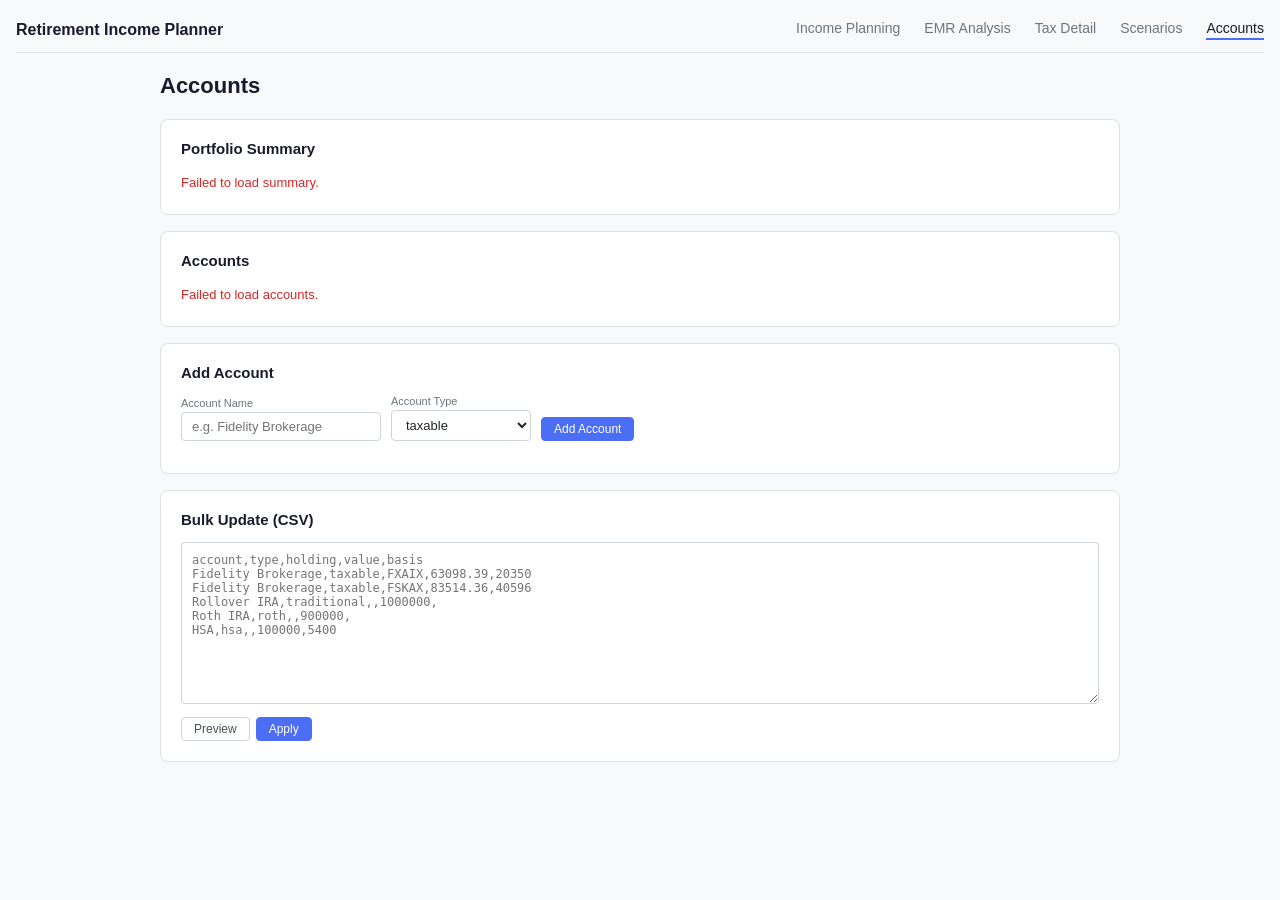
==== api/static/accounts.html @ 7f3c26f6 "v0.3.5: Accounts management page Add accounts.html with portfolio summary, accounts list (taxable ex" ====
<!DOCTYPE html>
<html lang="en">
<head>
  <meta charset="UTF-8" />
  <link rel="icon" href="data:image/svg+xml,<svg xmlns='http://www.w3.org/2000/svg' viewBox='0 0 100 100'><text y='.9em' font-size='90'>📊</text></svg>">
  <meta name="viewport" content="width=device-width, initial-scale=1.0" />
  <title>Accounts — Retirement Income Planner</title>
  <style>
    *, *::before, *::after { box-sizing: border-box; margin: 0; padding: 0; }

    body {
      font-family: -apple-system, BlinkMacSystemFont, 'Segoe UI', sans-serif;
      font-size: 14px;
      background: #f8f9fa;
      color: #212529;
      padding: 12px 16px;
    }

    /* ── Nav bar ── */
    .navbar {
      display: flex;
      align-items: center;
      justify-content: space-between;
      padding: 8px 0 12px;
      margin-bottom: 0;
      border-bottom: 1px solid #dee2e6;
    }
    .nav-brand { font-weight: 700; font-size: 16px; color: #1a1a2e; }
    .nav-links { display: flex; gap: 24px; }
    .nav-link {
      text-decoration: none;
      font-size: 14px;
      font-weight: 500;
      color: #6c757d;
      padding-bottom: 2px;
    }
    .nav-link:hover { color: #1a1a2e; }
    .nav-link.active { color: #1a1a2e; border-bottom: 2px solid #4c6ef5; }

    /* ── Page ── */
    .page { max-width: 960px; margin: 20px auto 0; }
    h1 { font-size: 22px; font-weight: 600; margin-bottom: 20px; color: #1a1a2e; }

    /* ── Section cards ── */
    .section-card {
      background: #fff;
      border: 1px solid #dee2e6;
      border-radius: 8px;
      padding: 20px;
      margin-bottom: 16px;
    }
    .section-card h2 {
      font-size: 15px;
      font-weight: 600;
      margin-bottom: 14px;
      color: #1a1a2e;
    }

    /* ── Action buttons ── */
    .action-row { display: flex; gap: 6px; align-items: center; }
    .btn {
      padding: 4px 12px;
      font-size: 12px;
      border: 1px solid #ced4da;
      border-radius: 4px;
      background: #fff;
      cursor: pointer;
      color: #495057;
      white-space: nowrap;
    }
    .btn:hover { background: #f0f2f5; }
    .btn-primary { background: #4c6ef5; color: #fff; border-color: #4c6ef5; }
    .btn-primary:hover { background: #3b5bdb; }
    .btn-danger { border-color: #dc3545; color: #dc3545; }
    .btn-danger:hover { background: #fff0f0; }

    /* ── Messages ── */
    .message { font-size: 13px; padding: 6px 0; }
    .message.success { color: #16a34a; }
    .message.error   { color: #dc2626; }
    .empty-state { color: #6c757d; font-size: 13px; padding: 4px 0; }

    /* ── Type badges ── */
    .type-badge {
      display: inline-block;
      padding: 2px 8px;
      border-radius: 10px;
      font-size: 11px;
      font-weight: 600;
      white-space: nowrap;
    }

    /* ── Portfolio summary table ── */
    .summary-table { border-collapse: collapse; font-size: 13px; }
    .summary-table td { padding: 4px 12px 4px 0; color: #495057; }
    .summary-table td.num { text-align: right; font-variant-numeric: tabular-nums; color: #212529; padding-right: 0; }
    .summary-table tr.summary-total td {
      font-weight: 700;
      color: #1a1a2e;
      border-top: 1px solid #dee2e6;
      padding-top: 8px;
    }

    /* ── Non-taxable account rows ── */
    .account-row {
      display: flex;
      align-items: center;
      padding: 10px 12px;
      border: 1px solid #e9ecef;
      border-radius: 6px;
      margin-bottom: 6px;
      background: #fff;
    }
    .account-row.editing { background: #f8f9fa; border-color: #4c6ef5; }
    .account-row-main {
      display: flex;
      align-items: center;
      gap: 10px;
      flex: 1;
      flex-wrap: wrap;
    }
    .account-name { font-weight: 600; color: #1a1a2e; }
    .account-info { color: #6c757d; font-size: 13px; flex: 1; }

    /* ── Inline edit forms (non-taxable) ── */
    .edit-form { width: 100%; }
    .edit-fields { display: flex; gap: 12px; flex-wrap: wrap; align-items: flex-end; }
    .edit-field { display: flex; flex-direction: column; gap: 3px; }
    .edit-field label { font-size: 11px; color: #6c757d; font-weight: 500; }
    .edit-field input {
      padding: 5px 8px;
      font-size: 13px;
      border: 1px solid #ced4da;
      border-radius: 4px;
      color: #212529;
      width: 160px;
    }
    .edit-field input:focus { outline: none; border-color: #4c6ef5; }

    /* ── Taxable account cards ── */
    .taxable-card {
      border: 1px solid #e9ecef;
      border-radius: 6px;
      margin-bottom: 10px;
      overflow: hidden;
      background: #fff;
    }
    .taxable-header {
      display: flex;
      align-items: flex-start;
      gap: 8px;
      padding: 10px 12px;
      cursor: pointer;
      user-select: none;
      background: #fff;
    }
    .taxable-header:hover { background: #f8f9fa; }
    .expand-icon { color: #6c757d; font-size: 12px; margin-top: 3px; flex-shrink: 0; }
    .taxable-header-main {
      display: flex;
      align-items: center;
      gap: 10px;
      flex: 1;
      flex-wrap: wrap;
    }
    .account-totals { color: #6c757d; font-size: 12px; flex: 1; }

    /* ── Holdings table ── */
    .holdings-section { padding: 0 12px 12px; }
    .holdings-table {
      width: 100%;
      border-collapse: collapse;
      font-size: 13px;
    }
    .holdings-table th {
      text-align: left;
      padding: 6px 8px;
      border-bottom: 2px solid #dee2e6;
      font-weight: 600;
      font-size: 12px;
      color: #495057;
    }
    .holdings-table td {
      padding: 6px 8px;
      border-bottom: 1px solid #f0f0f0;
      color: #212529;
      font-variant-numeric: tabular-nums;
    }
    .holdings-table tr:last-child td { border-bottom: none; }
    .holdings-table tr:hover td { background: #f8f9fa; }
    .holdings-table tr.editing td { background: #f0f4ff; }
    .holdings-table input[type="text"],
    .holdings-table input[type="number"] {
      padding: 3px 6px;
      font-size: 12px;
      border: 1px solid #ced4da;
      border-radius: 3px;
      color: #212529;
    }
    .holdings-table input[type="text"] { width: 80px; }
    .holdings-table input[type="number"] { width: 100px; }
    .holdings-table input:focus { outline: none; border-color: #4c6ef5; }

    /* ── Add Account form ── */
    .add-account-form { display: flex; gap: 10px; flex-wrap: wrap; align-items: flex-end; }
    .form-field { display: flex; flex-direction: column; gap: 3px; }
    .form-field label { font-size: 11px; color: #6c757d; font-weight: 500; }
    .form-field input, .form-field select {
      padding: 6px 10px;
      font-size: 13px;
      border: 1px solid #ced4da;
      border-radius: 4px;
      color: #212529;
      background: #fff;
    }
    .form-field input:focus, .form-field select:focus { outline: none; border-color: #4c6ef5; }
    .form-field input[type="text"] { width: 200px; }
    .form-field input[type="number"] { width: 140px; }
    .form-field select { width: 140px; }

    /* ── Bulk CSV ── */
    .csv-textarea {
      width: 100%;
      font-family: 'SF Mono', 'Consolas', 'Monaco', monospace;
      font-size: 12px;
      padding: 10px;
      border: 1px solid #ced4da;
      border-radius: 4px;
      color: #212529;
      resize: vertical;
      margin-bottom: 10px;
    }
    .csv-textarea:focus { outline: none; border-color: #4c6ef5; }
    .csv-preview-table {
      width: 100%;
      border-collapse: collapse;
      font-size: 13px;
      margin-top: 10px;
    }
    .csv-preview-table td {
      padding: 6px 8px;
      border-bottom: 1px solid #f0f0f0;
    }
    .csv-preview-table tr:last-child td { border-bottom: none; }
  </style>
</head>
<body>

<nav class="navbar">
  <span class="nav-brand">Retirement Income Planner</span>
  <div class="nav-links">
    <a href="/static/income.html" class="nav-link">Income Planning</a>
    <a href="/static/index.html" class="nav-link">EMR Analysis</a>
    <a href="/static/tax.html" class="nav-link">Tax Detail</a>
    <a href="/static/scenarios.html" class="nav-link">Scenarios</a>
    <a href="/static/accounts.html" class="nav-link active">Accounts</a>
  </div>
</nav>

<div class="page">
  <h1>Accounts</h1>

  <!-- Portfolio Summary -->
  <div class="section-card">
    <h2>Portfolio Summary</h2>
    <div id="summary-container"><p class="empty-state">Loading…</p></div>
  </div>

  <!-- Accounts List -->
  <div class="section-card">
    <h2>Accounts</h2>
    <div id="accounts-container"><p class="empty-state">Loading…</p></div>
  </div>

  <!-- Add Account -->
  <div class="section-card">
    <h2>Add Account</h2>
    <div class="add-account-form">
      <div class="form-field">
        <label for="new-name">Account Name</label>
        <input type="text" id="new-name" placeholder="e.g. Fidelity Brokerage">
      </div>
      <div class="form-field">
        <label for="new-type">Account Type</label>
        <select id="new-type" onchange="onTypeChange()">
          <option value="taxable">taxable</option>
          <option value="traditional">traditional</option>
          <option value="roth">roth</option>
          <option value="hsa">hsa</option>
        </select>
      </div>
      <div class="form-field" id="new-balance-row" style="display:none;">
        <label for="new-balance">Balance</label>
        <input type="number" id="new-balance" min="0" step="any" placeholder="0">
      </div>
      <div class="form-field" id="new-contrib-row" style="display:none;">
        <label for="new-contrib">Annual Contribution</label>
        <input type="number" id="new-contrib" min="0" step="any" placeholder="0">
      </div>
      <div class="form-field" style="justify-content:flex-end;">
        <button class="btn btn-primary" onclick="submitAddAccount()">Add Account</button>
      </div>
    </div>
    <div id="add-account-message" class="message"></div>
  </div>

  <!-- Bulk Update (CSV) -->
  <div class="section-card">
    <h2>Bulk Update (CSV)</h2>
    <textarea id="csv-textarea" class="csv-textarea" rows="10"
      placeholder="account,type,holding,value,basis
Fidelity Brokerage,taxable,FXAIX,63098.39,20350
Fidelity Brokerage,taxable,FSKAX,83514.36,40596
Rollover IRA,traditional,,1000000,
Roth IRA,roth,,900000,
HSA,hsa,,100000,5400"></textarea>
    <div class="action-row">
      <button class="btn" onclick="previewCSV()">Preview</button>
      <button class="btn btn-primary" onclick="applyCSV()">Apply</button>
    </div>
    <div id="csv-preview"></div>
    <div id="csv-result"></div>
  </div>
</div>

<script>
  // ── Global state ─────────────────────────────────────────────────────────────
  let accounts = [];
  let expandedAccounts = new Set();
  let editingAccount = null;   // account id being edited
  let editingHolding = null;   // { accountId, holdingId }
  let addingHoldingTo = null;  // account id with open "add holding" form

  // ── Utilities ─────────────────────────────────────────────────────────────────
  function fmt(n) {
    return '$' + Number(n).toLocaleString('en-US', { minimumFractionDigits: 0, maximumFractionDigits: 0 });
  }

  function escHtml(str) {
    return String(str)
      .replace(/&/g, '&amp;')
      .replace(/</g, '&lt;')
      .replace(/>/g, '&gt;')
      .replace(/"/g, '&quot;');
  }

  function badge(type) {
    const styles = {
      taxable:     'background:#0d6efd;color:#fff',
      traditional: 'background:#fd7e14;color:#fff',
      roth:        'background:#198754;color:#fff',
      hsa:         'background:#0dcaf0;color:#212529',
    };
    return `<span class="type-badge" style="${styles[type] || ''}">${escHtml(type)}</span>`;
  }

  // ── Data loading ──────────────────────────────────────────────────────────────
  async function loadSummary() {
    const container = document.getElementById('summary-container');
    try {
      const resp = await fetch('/api/accounts/summary');
      if (!resp.ok) {
        container.innerHTML = '<p class="empty-state" style="color:#dc2626;">Failed to load summary.</p>';
        return;
      }
      const s = await resp.json();
      container.innerHTML = `
        <table class="summary-table">
          <tr><td>Taxable Value</td><td class="num">${fmt(s.taxable_value)}</td></tr>
          <tr><td>Taxable Basis</td><td class="num">${fmt(s.taxable_basis)}</td></tr>
          <tr><td>Taxable Unrealized Gain</td><td class="num">${fmt(s.taxable_unrealized_gain)}</td></tr>
          <tr><td>Tax-Deferred Balance</td><td class="num">${fmt(s.traditional_balance)}</td></tr>
          <tr><td>Roth Balance</td><td class="num">${fmt(s.roth_balance)}</td></tr>
          <tr><td>HSA Balance</td><td class="num">${fmt(s.hsa_balance)}</td></tr>
          <tr><td>HSA Annual Contribution</td><td class="num">${fmt(s.hsa_annual_contribution)}</td></tr>
          <tr class="summary-total"><td>Total Portfolio</td><td class="num">${fmt(s.total_portfolio_value)}</td></tr>
        </table>`;
    } catch (e) {
      container.innerHTML = '<p class="empty-state" style="color:#dc2626;">Failed to load summary.</p>';
    }
  }

  async function loadAccounts() {
    const container = document.getElementById('accounts-container');
    try {
      const resp = await fetch('/api/accounts');
      if (!resp.ok) {
        container.innerHTML = '<p class="empty-state" style="color:#dc2626;">Failed to load accounts.</p>';
        return;
      }
      accounts = await resp.json();
      // Expand new taxable accounts by default
      accounts.filter(a => a.account_type === 'taxable' && !expandedAccounts.has(a.id))
              .forEach(a => expandedAccounts.add(a.id));
      renderAccounts();
    } catch (e) {
      container.innerHTML = '<p class="empty-state" style="color:#dc2626;">Failed to load accounts.</p>';
    }
  }

  async function refreshAll() {
    await Promise.all([loadSummary(), loadAccounts()]);
  }

  // ── Rendering ─────────────────────────────────────────────────────────────────
  function renderAccounts() {
    const container = document.getElementById('accounts-container');
    if (!accounts.length) {
      container.innerHTML = '<p class="empty-state">No accounts yet. Add one below.</p>';
      return;
    }
    const typeOrder = ['taxable', 'traditional', 'roth', 'hsa'];
    const sorted = [...accounts].sort((a, b) => {
      const ta = typeOrder.indexOf(a.account_type);
      const tb = typeOrder.indexOf(b.account_type);
      if (ta !== tb) return ta - tb;
      return a.name.localeCompare(b.name);
    });
    container.innerHTML = sorted.map(a =>
      a.account_type === 'taxable' ? renderTaxableCard(a) : renderNonTaxableRow(a)
    ).join('');
  }

  function renderNonTaxableRow(a) {
    const id = a.id;
    if (editingAccount === id) {
      const hsaField = a.account_type === 'hsa' ? `
        <div class="edit-field">
          <label>Annual Contribution</label>
          <input type="number" id="edit-contrib-${id}" value="${a.annual_contribution ?? ''}" min="0" step="any">
        </div>` : '';
      return `
        <div class="account-row editing" id="account-row-${id}">
          <div class="edit-form">
            <div class="edit-fields">
              <div class="edit-field">
                <label>Name</label>
                <input type="text" id="edit-name-${id}" value="${escHtml(a.name)}">
              </div>
              <div class="edit-field">
                <label>Balance</label>
                <input type="number" id="edit-balance-${id}" value="${a.balance ?? ''}" min="0" step="any">
              </div>
              ${hsaField}
            </div>
            <div class="action-row" style="margin-top:8px;">
              <button class="btn btn-primary" onclick="saveAccount('${id}', '${a.account_type}')">Save</button>
              <button class="btn" onclick="cancelEditAccount()">Cancel</button>
            </div>
          </div>
        </div>`;
    }

    let info = `Balance: <strong>${fmt(a.balance ?? 0)}</strong>`;
    if (a.account_type === 'hsa' && a.annual_contribution != null) {
      info += `&nbsp;&nbsp; Annual Contribution: <strong>${fmt(a.annual_contribution)}</strong>`;
    }
    return `
      <div class="account-row" id="account-row-${id}">
        <div class="account-row-main">
          <span class="account-name">${escHtml(a.name)}</span>
          ${badge(a.account_type)}
          <span class="account-info">${info}</span>
          <div class="action-row">
            <button class="btn" onclick="editAccount('${id}')">Edit</button>
            <button class="btn btn-danger" onclick="deleteAccount('${id}')">Delete</button>
          </div>
        </div>
      </div>`;
  }

  function renderTaxableCard(a) {
    const id = a.id;
    const expanded = expandedAccounts.has(id);
    const isEditingName = editingAccount === id;

    const nameSection = isEditingName
      ? `<span style="display:inline-flex;gap:6px;align-items:center;">
           <input type="text" id="edit-name-${id}" value="${escHtml(a.name)}"
             style="padding:4px 8px;font-size:13px;border:1px solid #ced4da;border-radius:4px;width:200px;">
           <button class="btn btn-primary" onclick="saveAccountName('${id}')">Save</button>
           <button class="btn" onclick="cancelEditAccountName()">Cancel</button>
         </span>`
      : `<span class="account-name">${escHtml(a.name)}</span> ${badge(a.account_type)}`;

    const totals = `Value ${fmt(a.total_value ?? 0)} | Basis ${fmt(a.total_basis ?? 0)} | Gain ${fmt(a.total_unrealized_gain ?? 0)}`;

    const editNameBtn  = isEditingName       ? '' : `<button class="btn" onclick="editAccountName('${id}')">Edit Name</button>`;
    const addHoldingBtn = addingHoldingTo === id ? '' : `<button class="btn" onclick="showAddHolding('${id}')">Add Holding</button>`;

    let holdingsHtml = '';
    if (expanded) {
      const holdings = a.holdings || [];
      const holdingRows = holdings.map(h => renderHoldingRow(id, h)).join('');
      const addRow = addingHoldingTo === id ? `
        <tr>
          <td><input type="text" id="add-ticker-${id}" placeholder="TICKER"
            oninput="this.value=this.value.toUpperCase()" style="text-transform:uppercase;"></td>
          <td><input type="number" id="add-value-${id}" placeholder="Value" min="0" step="any"></td>
          <td><input type="number" id="add-basis-${id}" placeholder="Basis" min="0" step="any"></td>
          <td></td>
          <td>
            <div class="action-row">
              <button class="btn btn-primary" onclick="submitAddHolding('${id}')">Add</button>
              <button class="btn" onclick="cancelAddHolding()">Cancel</button>
            </div>
          </td>
        </tr>` : '';

      holdingsHtml = `
        <div class="holdings-section">
          <table class="holdings-table">
            <thead><tr>
              <th>Holding</th><th>Value</th><th>Basis</th><th>Unrealized Gain</th><th>Actions</th>
            </tr></thead>
            <tbody>${holdingRows}${addRow}</tbody>
          </table>
        </div>`;
    }

    return `
      <div class="taxable-card" id="account-row-${id}">
        <div class="taxable-header" onclick="toggleTaxable('${id}')">
          <span class="expand-icon">${expanded ? '▼' : '▶'}</span>
          <div class="taxable-header-main" onclick="event.stopPropagation()">
            ${nameSection}
            <span class="account-totals">${totals}</span>
            <div class="action-row">
              ${editNameBtn}
              <button class="btn btn-danger" onclick="deleteAccount('${id}')">Delete Account</button>
              ${addHoldingBtn}
            </div>
          </div>
        </div>
        ${holdingsHtml}
      </div>`;
  }

  function renderHoldingRow(accountId, h) {
    const hid = h.id;
    if (editingHolding && editingHolding.accountId === accountId && editingHolding.holdingId === hid) {
      return `
        <tr class="editing">
          <td><input type="text" id="edit-hticker-${hid}" value="${escHtml(h.ticker)}"
            oninput="this.value=this.value.toUpperCase()" style="text-transform:uppercase;"></td>
          <td><input type="number" id="edit-hvalue-${hid}" value="${h.value}" min="0" step="any"></td>
          <td><input type="number" id="edit-hbasis-${hid}" value="${h.basis}" min="0" step="any"></td>
          <td>${fmt(h.unrealized_gain)}</td>
          <td>
            <div class="action-row">
              <button class="btn btn-primary" onclick="saveHolding('${accountId}', '${hid}')">Save</button>
              <button class="btn" onclick="cancelEditHolding()">Cancel</button>
            </div>
          </td>
        </tr>`;
    }
    return `
      <tr>
        <td>${escHtml(h.ticker)}</td>
        <td>${fmt(h.value)}</td>
        <td>${fmt(h.basis)}</td>
        <td>${fmt(h.unrealized_gain)}</td>
        <td>
          <div class="action-row">
            <button class="btn" onclick="editHolding('${accountId}', '${hid}')">Edit</button>
            <button class="btn btn-danger" onclick="deleteHolding('${accountId}', '${hid}')">Delete</button>
          </div>
        </td>
      </tr>`;
  }

  // ── Non-taxable account actions ───────────────────────────────────────────────
  function editAccount(id) {
    editingAccount = id;
    editingHolding = null;
    addingHoldingTo = null;
    renderAccounts();
  }

  function cancelEditAccount() {
    editingAccount = null;
    renderAccounts();
  }

  async function saveAccount(id, type) {
    const name    = document.getElementById(`edit-name-${id}`).value.trim();
    const balance = parseFloat(document.getElementById(`edit-balance-${id}`).value) || 0;
    let annual_contribution = null;
    if (type === 'hsa') {
      const el = document.getElementById(`edit-contrib-${id}`);
      if (el) annual_contribution = parseFloat(el.value) || 0;
    }
    try {
      const resp = await fetch(`/api/accounts/${id}`, {
        method: 'PUT',
        headers: { 'Content-Type': 'application/json' },
        body: JSON.stringify({ name, account_type: type, balance, annual_contribution }),
      });
      if (!resp.ok) return;
      editingAccount = null;
      await refreshAll();
    } catch (e) {
      console.error('saveAccount error:', e);
    }
  }

  async function deleteAccount(id) {
    try {
      await fetch(`/api/accounts/${id}`, { method: 'DELETE' });
      expandedAccounts.delete(id);
      if (editingAccount === id) editingAccount = null;
      await refreshAll();
    } catch (e) {
      console.error('deleteAccount error:', e);
    }
  }

  // ── Taxable account actions ───────────────────────────────────────────────────
  function toggleTaxable(id) {
    if (expandedAccounts.has(id)) expandedAccounts.delete(id);
    else expandedAccounts.add(id);
    renderAccounts();
  }

  function editAccountName(id) {
    editingAccount = id;
    editingHolding = null;
    renderAccounts();
  }

  function cancelEditAccountName() {
    editingAccount = null;
    renderAccounts();
  }

  async function saveAccountName(id) {
    const account = accounts.find(a => a.id === id);
    if (!account) return;
    const name = document.getElementById(`edit-name-${id}`).value.trim();
    try {
      const resp = await fetch(`/api/accounts/${id}`, {
        method: 'PUT',
        headers: { 'Content-Type': 'application/json' },
        body: JSON.stringify({
          name,
          account_type: account.account_type,
          balance: account.balance,
          annual_contribution: account.annual_contribution,
        }),
      });
      if (!resp.ok) return;
      editingAccount = null;
      await refreshAll();
    } catch (e) {
      console.error('saveAccountName error:', e);
    }
  }

  function showAddHolding(id) {
    addingHoldingTo = id;
    editingHolding = null;
    renderAccounts();
  }

  function cancelAddHolding() {
    addingHoldingTo = null;
    renderAccounts();
  }

  async function submitAddHolding(id) {
    const ticker = (document.getElementById(`add-ticker-${id}`).value || '').trim().toUpperCase();
    const value  = parseFloat(document.getElementById(`add-value-${id}`).value) || 0;
    const basis  = parseFloat(document.getElementById(`add-basis-${id}`).value) || 0;
    if (!ticker) return;
    try {
      const resp = await fetch(`/api/accounts/${id}/holdings`, {
        method: 'POST',
        headers: { 'Content-Type': 'application/json' },
        body: JSON.stringify({ ticker, value, basis }),
      });
      if (!resp.ok) return;
      addingHoldingTo = null;
      await refreshAll();
    } catch (e) {
      console.error('submitAddHolding error:', e);
    }
  }

  function editHolding(accountId, holdingId) {
    editingHolding = { accountId, holdingId };
    editingAccount = null;
    renderAccounts();
  }

  function cancelEditHolding() {
    editingHolding = null;
    renderAccounts();
  }

  async function saveHolding(accountId, holdingId) {
    const ticker = (document.getElementById(`edit-hticker-${holdingId}`).value || '').trim().toUpperCase();
    const value  = parseFloat(document.getElementById(`edit-hvalue-${holdingId}`).value) || 0;
    const basis  = parseFloat(document.getElementById(`edit-hbasis-${holdingId}`).value) || 0;
    try {
      const resp = await fetch(`/api/accounts/${accountId}/holdings/${holdingId}`, {
        method: 'PUT',
        headers: { 'Content-Type': 'application/json' },
        body: JSON.stringify({ ticker, value, basis }),
      });
      if (!resp.ok) return;
      editingHolding = null;
      await refreshAll();
    } catch (e) {
      console.error('saveHolding error:', e);
    }
  }

  async function deleteHolding(accountId, holdingId) {
    try {
      await fetch(`/api/accounts/${accountId}/holdings/${holdingId}`, { method: 'DELETE' });
      await refreshAll();
    } catch (e) {
      console.error('deleteHolding error:', e);
    }
  }

  // ── Add Account form ──────────────────────────────────────────────────────────
  function onTypeChange() {
    const type = document.getElementById('new-type').value;
    document.getElementById('new-balance-row').style.display = type === 'taxable' ? 'none' : '';
    document.getElementById('new-contrib-row').style.display = type === 'hsa'     ? ''     : 'none';
  }

  async function submitAddAccount() {
    const name  = document.getElementById('new-name').value.trim();
    const type  = document.getElementById('new-type').value;
    const msgEl = document.getElementById('add-account-message');
    msgEl.textContent = '';
    msgEl.className = 'message';

    if (!name) {
      msgEl.textContent = 'Account name is required.';
      msgEl.className = 'message error';
      return;
    }

    const body = { name, account_type: type };
    if (type !== 'taxable') {
      body.balance = parseFloat(document.getElementById('new-balance').value) || 0;
    }
    if (type === 'hsa') {
      body.annual_contribution = parseFloat(document.getElementById('new-contrib').value) || 0;
    }

    try {
      const resp = await fetch('/api/accounts', {
        method: 'POST',
        headers: { 'Content-Type': 'application/json' },
        body: JSON.stringify(body),
      });
      if (!resp.ok) {
        msgEl.textContent = 'Failed to create account.';
        msgEl.className = 'message error';
        return;
      }
      document.getElementById('new-name').value    = '';
      document.getElementById('new-balance').value = '';
      document.getElementById('new-contrib').value = '';
      await refreshAll();
    } catch (e) {
      msgEl.textContent = 'Failed to create account.';
      msgEl.className = 'message error';
    }
  }

  // ── Bulk CSV ──────────────────────────────────────────────────────────────────
  function parseCSV(text) {
    const lines = text.trim().split('\n').map(l => l.trim()).filter(l => l);
    if (!lines.length) return { error: 'No data provided.' };

    const header = lines[0].toLowerCase().replace(/\s/g, '');
    if (header !== 'account,type,holding,value,basis') {
      return { error: 'First row must be: account,type,holding,value,basis' };
    }

    const rows = [];
    const errors = [];

    for (let i = 1; i < lines.length; i++) {
      const parts = lines[i].split(',');
      if (parts.length < 4) {
        errors.push(`Row ${i + 1}: not enough columns`);
        continue;
      }
      const account  = parts[0].trim();
      const type     = parts[1].trim().toLowerCase();
      const holding  = parts[2].trim();
      const valueStr = parts[3].trim();
      const basisStr = (parts[4] || '').trim();

      if (!account) { errors.push(`Row ${i + 1}: account name is required`); continue; }
      if (!['taxable', 'traditional', 'roth', 'hsa'].includes(type)) {
        errors.push(`Row ${i + 1}: invalid type "${type}"`);
        continue;
      }
      const value = parseFloat(valueStr);
      if (isNaN(value)) { errors.push(`Row ${i + 1}: invalid value "${valueStr}"`); continue; }
      const basis = basisStr ? (parseFloat(basisStr) || 0) : 0;

      rows.push({ account, type, holding, value, basis });
    }

    return { rows, errors };
  }

  function groupCSVRows(rows) {
    const groups = new Map();
    for (const row of rows) {
      const key = `${row.account.toLowerCase()}|${row.type}`;
      if (!groups.has(key)) groups.set(key, { account: row.account, type: row.type, rows: [] });
      groups.get(key).rows.push(row);
    }
    return Array.from(groups.values()).map(group => {
      const existing = accounts.find(
        a => a.name.toLowerCase() === group.account.toLowerCase() && a.account_type === group.type
      );
      return { ...group, existing };
    });
  }

  function previewCSV() {
    const text = document.getElementById('csv-textarea').value;
    const previewContainer = document.getElementById('csv-preview');
    const { rows, errors, error } = parseCSV(text);

    if (error) {
      previewContainer.innerHTML = `<p class="message error">${escHtml(error)}</p>`;
      return;
    }

    const actions = groupCSVRows(rows);
    let html = '<table class="csv-preview-table"><tbody>';

    for (const action of actions) {
      if (action.existing) {
        if (action.type === 'taxable') {
          const n = action.rows.length;
          html += `<tr><td>Will update: <strong>${escHtml(action.account)}</strong> (replace ${n} holding${n !== 1 ? 's' : ''})</td></tr>`;
        } else {
          html += `<tr><td>Will update: <strong>${escHtml(action.account)}</strong> (update balance)</td></tr>`;
        }
      } else {
        const n = action.rows.filter(r => r.holding).length;
        const detail = action.type === 'taxable' ? `, ${n} holding${n !== 1 ? 's' : ''}` : '';
        html += `<tr><td>Will create: <strong>${escHtml(action.account)}</strong> (${action.type}${detail})</td></tr>`;
      }
    }
    for (const e of errors) {
      html += `<tr><td style="color:#dc2626;">Error: ${escHtml(e)}</td></tr>`;
    }
    html += '</tbody></table>';
    previewContainer.innerHTML = html;
  }

  async function applyCSV() {
    const text = document.getElementById('csv-textarea').value;
    const resultContainer = document.getElementById('csv-result');
    const { rows, errors: parseErrors, error } = parseCSV(text);

    if (error) {
      resultContainer.innerHTML = `<p class="message error">${escHtml(error)}</p>`;
      return;
    }

    const actions    = groupCSVRows(rows);
    const applyErrors = [...parseErrors];
    let updated = 0, created = 0;

    for (const action of actions) {
      try {
        if (action.existing) {
          const id = action.existing.id;
          if (action.type === 'taxable') {
            for (const h of (action.existing.holdings || [])) {
              await fetch(`/api/accounts/${id}/holdings/${h.id}`, { method: 'DELETE' });
            }
            for (const row of action.rows) {
              if (row.holding) {
                await fetch(`/api/accounts/${id}/holdings`, {
                  method: 'POST',
                  headers: { 'Content-Type': 'application/json' },
                  body: JSON.stringify({ ticker: row.holding, value: row.value, basis: row.basis }),
                });
              }
            }
          } else {
            const firstRow = action.rows[0];
            await fetch(`/api/accounts/${id}`, {
              method: 'PUT',
              headers: { 'Content-Type': 'application/json' },
              body: JSON.stringify({
                name: action.existing.name,
                account_type: action.type,
                balance: firstRow.value,
                annual_contribution: action.type === 'hsa' ? firstRow.basis : action.existing.annual_contribution,
              }),
            });
          }
          updated++;
        } else {
          const firstRow = action.rows[0];
          const body = {
            name: action.account,
            account_type: action.type,
            balance: action.type === 'taxable' ? null : firstRow.value,
            annual_contribution: action.type === 'hsa' ? firstRow.basis : null,
          };
          const resp = await fetch('/api/accounts', {
            method: 'POST',
            headers: { 'Content-Type': 'application/json' },
            body: JSON.stringify(body),
          });
          if (resp.ok && action.type === 'taxable') {
            const newAccount = await resp.json();
            for (const row of action.rows) {
              if (row.holding) {
                await fetch(`/api/accounts/${newAccount.id}/holdings`, {
                  method: 'POST',
                  headers: { 'Content-Type': 'application/json' },
                  body: JSON.stringify({ ticker: row.holding, value: row.value, basis: row.basis }),
                });
              }
            }
          }
          created++;
        }
      } catch (e) {
        applyErrors.push(`Failed to process "${action.account}": ${e.message}`);
      }
    }

    await refreshAll();
    document.getElementById('csv-preview').innerHTML = '';

    const summary = `Updated ${updated} account${updated !== 1 ? 's' : ''}, created ${created} account${created !== 1 ? 's' : ''}, ${applyErrors.length} error${applyErrors.length !== 1 ? 's' : ''}`;
    let html = `<p class="message ${applyErrors.length ? 'error' : 'success'}">${escHtml(summary)}</p>`;
    for (const e of applyErrors) {
      html += `<p class="message error">${escHtml(e)}</p>`;
    }
    resultContainer.innerHTML = html;
  }

  // ── Init ──────────────────────────────────────────────────────────────────────
  document.addEventListener('DOMContentLoaded', () => {
    onTypeChange();
    refreshAll();
  });
</script>
</body>
</html>
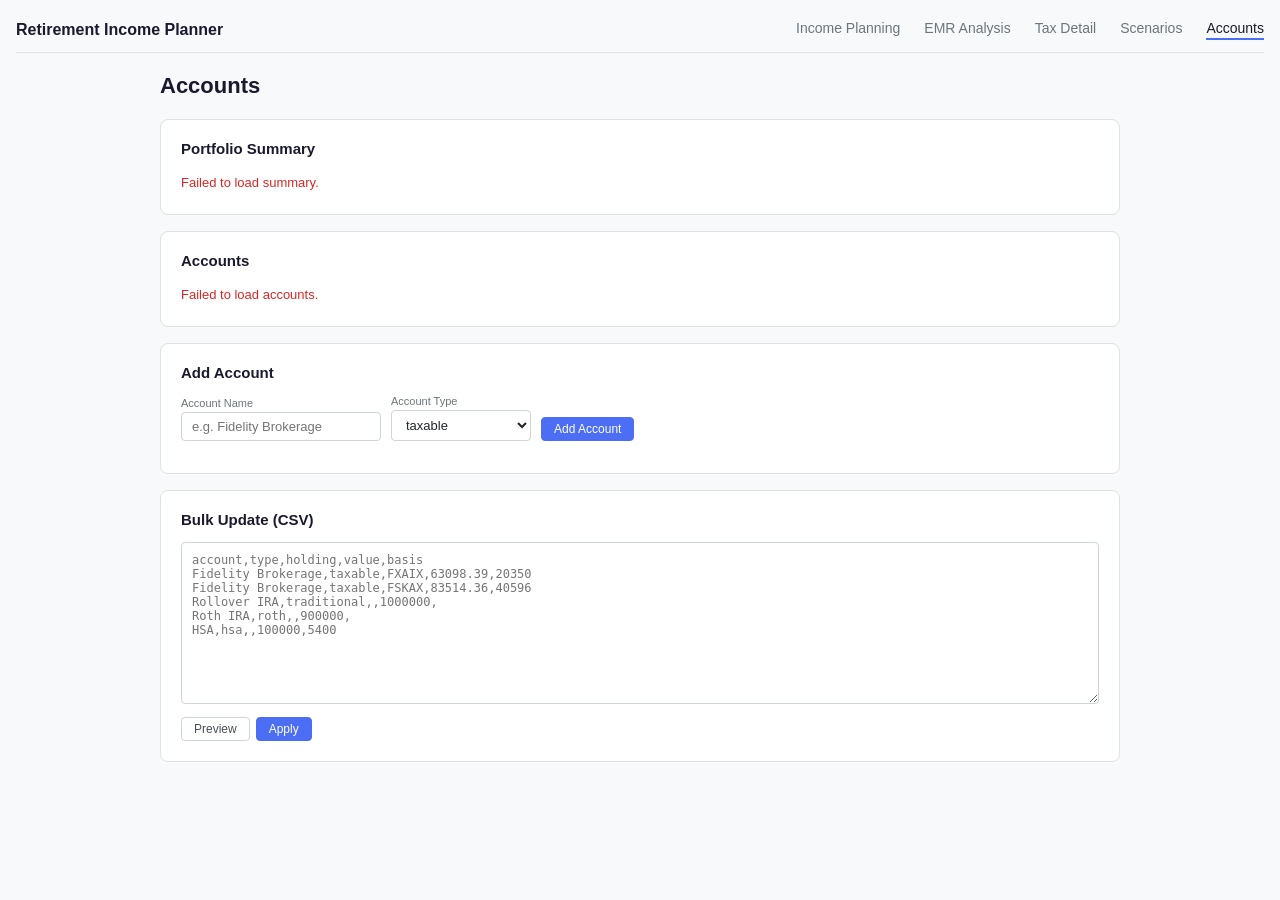
==== commit bd4dcef5: "docs: update README, CLAUDE.md, SESSION_STARTER.md, and specs to reflect current implementation - RE" ====
--- a/api/static/accounts.html
+++ b/api/static/accounts.html
@@ -250,7 +250,7 @@
   <span class="nav-brand">Retirement Income Planner</span>
   <div class="nav-links">
     <a href="/static/income.html" class="nav-link">Income Planning</a>
-    <a href="/static/index.html" class="nav-link">EMR Analysis</a>
+    <a href="/static/emr.html" class="nav-link">EMR Analysis</a>
     <a href="/static/tax.html" class="nav-link">Tax Detail</a>
     <a href="/static/scenarios.html" class="nav-link">Scenarios</a>
     <a href="/static/accounts.html" class="nav-link active">Accounts</a>
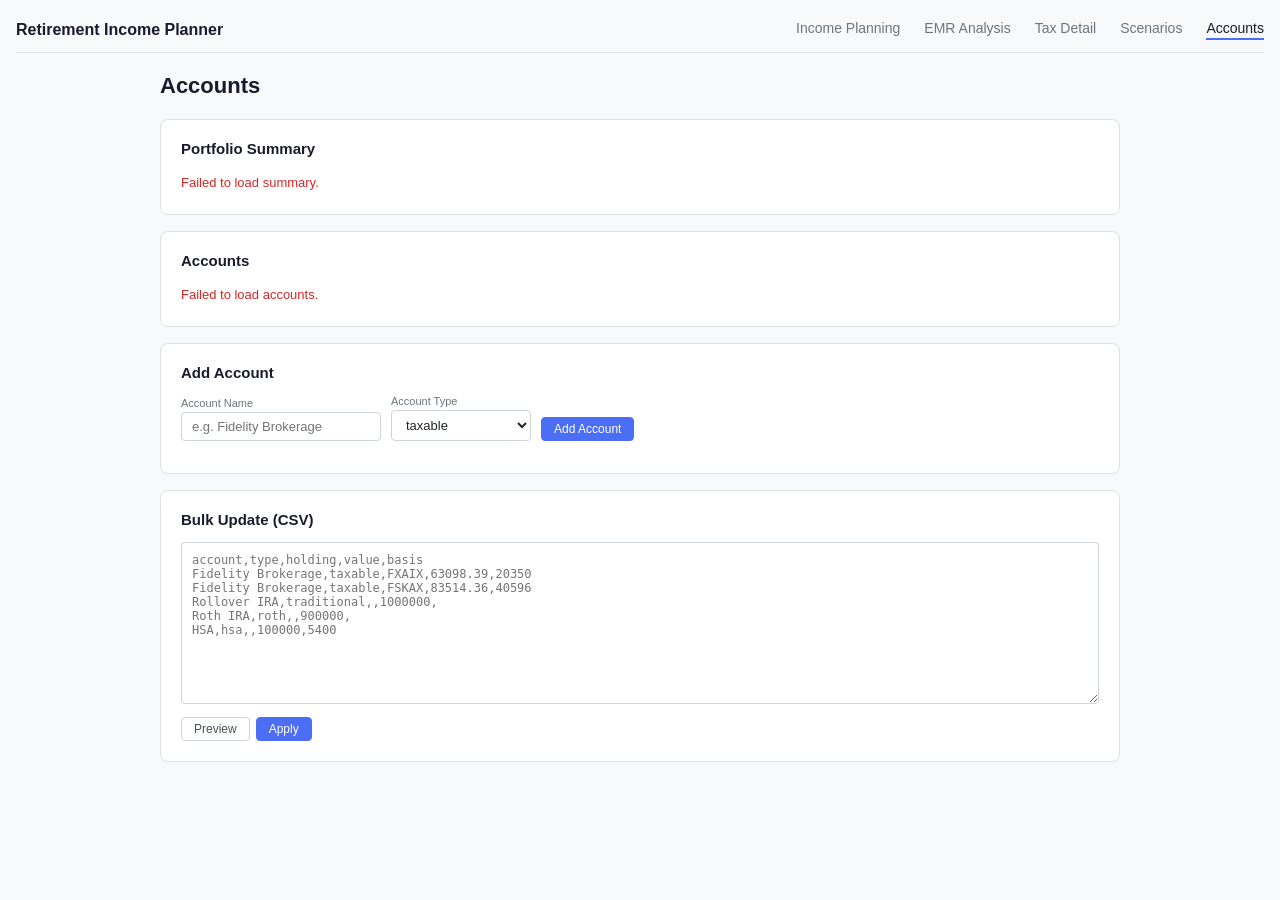
==== commit 98934348: "fix: remove forced uppercase and spinners from holding inputs in accounts page - Add global number i" ====
--- a/api/static/accounts.html
+++ b/api/static/accounts.html
@@ -7,6 +7,11 @@
   <title>Accounts — Retirement Income Planner</title>
   <style>
     *, *::before, *::after { box-sizing: border-box; margin: 0; padding: 0; }
+
+    /* Remove spinner arrows from number inputs */
+    input[type=number]::-webkit-inner-spin-button,
+    input[type=number]::-webkit-outer-spin-button { -webkit-appearance: none; margin: 0; }
+    input[type=number] { -moz-appearance: textfield; }
 
     body {
       font-family: -apple-system, BlinkMacSystemFont, 'Segoe UI', sans-serif;
@@ -494,8 +499,7 @@
       const holdingRows = holdings.map(h => renderHoldingRow(id, h)).join('');
       const addRow = addingHoldingTo === id ? `
         <tr>
-          <td><input type="text" id="add-ticker-${id}" placeholder="TICKER"
-            oninput="this.value=this.value.toUpperCase()" style="text-transform:uppercase;"></td>
+          <td><input type="text" id="add-ticker-${id}" placeholder="Holding"></td>
           <td><input type="number" id="add-value-${id}" placeholder="Value" min="0" step="any"></td>
           <td><input type="number" id="add-basis-${id}" placeholder="Basis" min="0" step="any"></td>
           <td></td>
@@ -541,8 +545,7 @@
     if (editingHolding && editingHolding.accountId === accountId && editingHolding.holdingId === hid) {
       return `
         <tr class="editing">
-          <td><input type="text" id="edit-hticker-${hid}" value="${escHtml(h.ticker)}"
-            oninput="this.value=this.value.toUpperCase()" style="text-transform:uppercase;"></td>
+          <td><input type="text" id="edit-hticker-${hid}" value="${escHtml(h.ticker)}"></td>
           <td><input type="number" id="edit-hvalue-${hid}" value="${h.value}" min="0" step="any"></td>
           <td><input type="number" id="edit-hbasis-${hid}" value="${h.basis}" min="0" step="any"></td>
           <td>${fmt(h.unrealized_gain)}</td>
@@ -668,7 +671,7 @@
   }
 
   async function submitAddHolding(id) {
-    const ticker = (document.getElementById(`add-ticker-${id}`).value || '').trim().toUpperCase();
+    const ticker = (document.getElementById(`add-ticker-${id}`).value || '').trim();
     const value  = parseFloat(document.getElementById(`add-value-${id}`).value) || 0;
     const basis  = parseFloat(document.getElementById(`add-basis-${id}`).value) || 0;
     if (!ticker) return;
@@ -698,7 +701,7 @@
   }
 
   async function saveHolding(accountId, holdingId) {
-    const ticker = (document.getElementById(`edit-hticker-${holdingId}`).value || '').trim().toUpperCase();
+    const ticker = (document.getElementById(`edit-hticker-${holdingId}`).value || '').trim();
     const value  = parseFloat(document.getElementById(`edit-hvalue-${holdingId}`).value) || 0;
     const basis  = parseFloat(document.getElementById(`edit-hbasis-${holdingId}`).value) || 0;
     try {
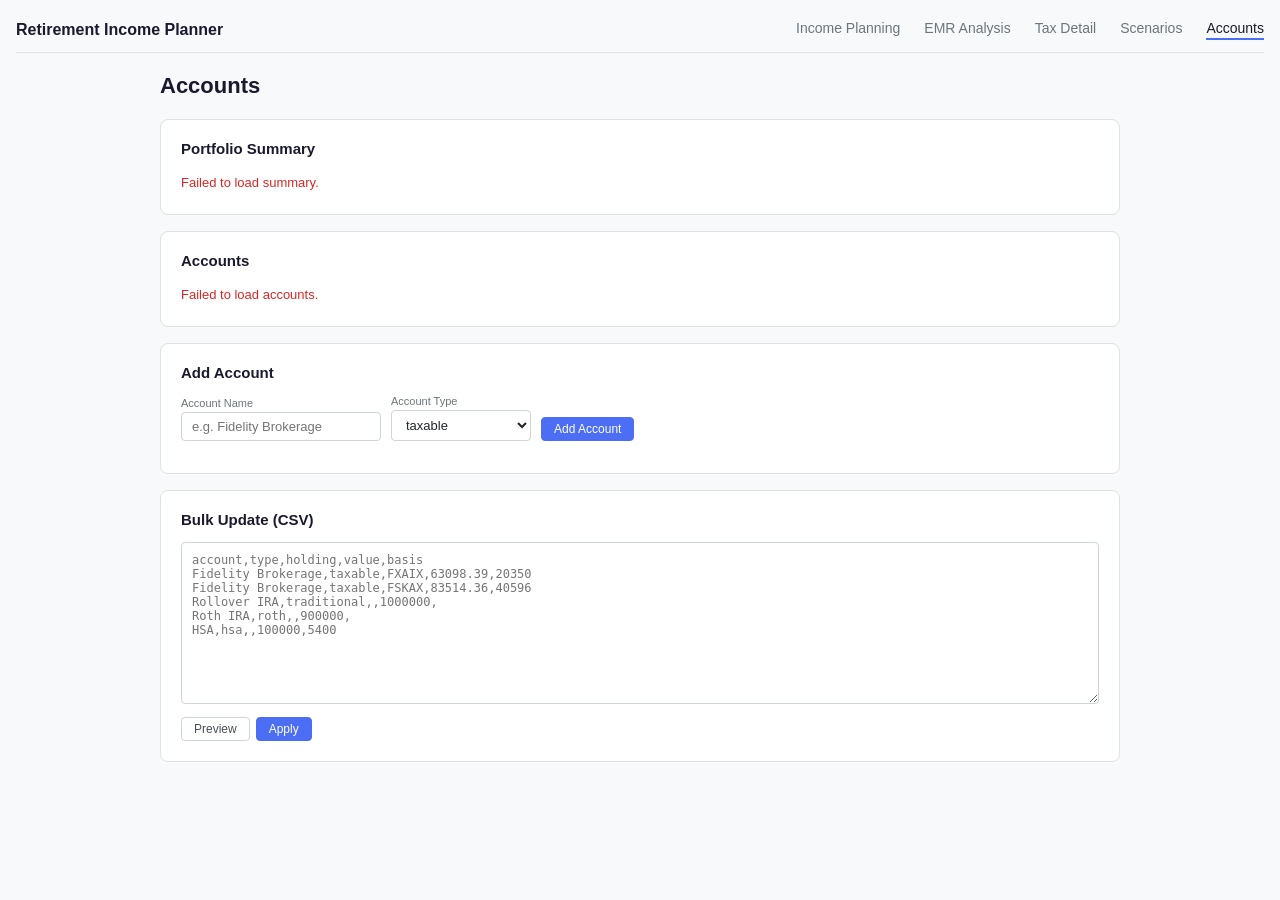
==== commit ef320c42: "refactor: load filing statuses, years, and defaults from the API; share page JS Remove hardcoded val" ====
--- a/api/static/accounts.html
+++ b/api/static/accounts.html
@@ -328,6 +328,7 @@
   </div>
 </div>
 
+<script src="/static/js/common.js"></script>
 <script>
   // ── Global state ─────────────────────────────────────────────────────────────
   let accounts = [];
@@ -335,19 +336,6 @@
   let editingAccount = null;   // account id being edited
   let editingHolding = null;   // { accountId, holdingId }
   let addingHoldingTo = null;  // account id with open "add holding" form
-
-  // ── Utilities ─────────────────────────────────────────────────────────────────
-  function fmt(n) {
-    return '$' + Number(n).toLocaleString('en-US', { minimumFractionDigits: 0, maximumFractionDigits: 0 });
-  }
-
-  function escHtml(str) {
-    return String(str)
-      .replace(/&/g, '&amp;')
-      .replace(/</g, '&lt;')
-      .replace(/>/g, '&gt;')
-      .replace(/"/g, '&quot;');
-  }
 
   function badge(type) {
     const styles = {
@@ -371,14 +359,14 @@
       const s = await resp.json();
       container.innerHTML = `
         <table class="summary-table">
-          <tr><td>Taxable Value</td><td class="num">${fmt(s.taxable_value)}</td></tr>
-          <tr><td>Taxable Basis</td><td class="num">${fmt(s.taxable_basis)}</td></tr>
-          <tr><td>Taxable Unrealized Gain</td><td class="num">${fmt(s.taxable_unrealized_gain)}</td></tr>
-          <tr><td>Tax-Deferred Balance</td><td class="num">${fmt(s.traditional_balance)}</td></tr>
-          <tr><td>Roth Balance</td><td class="num">${fmt(s.roth_balance)}</td></tr>
-          <tr><td>HSA Balance</td><td class="num">${fmt(s.hsa_balance)}</td></tr>
-          <tr><td>HSA Annual Contribution</td><td class="num">${fmt(s.hsa_annual_contribution)}</td></tr>
-          <tr class="summary-total"><td>Total Portfolio</td><td class="num">${fmt(s.total_portfolio_value)}</td></tr>
+          <tr><td>Taxable Value</td><td class="num">${fmt$(s.taxable_value)}</td></tr>
+          <tr><td>Taxable Basis</td><td class="num">${fmt$(s.taxable_basis)}</td></tr>
+          <tr><td>Taxable Unrealized Gain</td><td class="num">${fmt$(s.taxable_unrealized_gain)}</td></tr>
+          <tr><td>Tax-Deferred Balance</td><td class="num">${fmt$(s.traditional_balance)}</td></tr>
+          <tr><td>Roth Balance</td><td class="num">${fmt$(s.roth_balance)}</td></tr>
+          <tr><td>HSA Balance</td><td class="num">${fmt$(s.hsa_balance)}</td></tr>
+          <tr><td>HSA Annual Contribution</td><td class="num">${fmt$(s.hsa_annual_contribution)}</td></tr>
+          <tr class="summary-total"><td>Total Portfolio</td><td class="num">${fmt$(s.total_portfolio_value)}</td></tr>
         </table>`;
     } catch (e) {
       container.innerHTML = '<p class="empty-state" style="color:#dc2626;">Failed to load summary.</p>';
@@ -456,9 +444,9 @@
         </div>`;
     }
 
-    let info = `Balance: <strong>${fmt(a.balance ?? 0)}</strong>`;
+    let info = `Balance: <strong>${fmt$(a.balance ?? 0)}</strong>`;
     if (a.account_type === 'hsa' && a.annual_contribution != null) {
-      info += `&nbsp;&nbsp; Annual Contribution: <strong>${fmt(a.annual_contribution)}</strong>`;
+      info += `&nbsp;&nbsp; Annual Contribution: <strong>${fmt$(a.annual_contribution)}</strong>`;
     }
     return `
       <div class="account-row" id="account-row-${id}">
@@ -488,7 +476,7 @@
          </span>`
       : `<span class="account-name">${escHtml(a.name)}</span> ${badge(a.account_type)}`;
 
-    const totals = `Value ${fmt(a.total_value ?? 0)} | Basis ${fmt(a.total_basis ?? 0)} | Gain ${fmt(a.total_unrealized_gain ?? 0)}`;
+    const totals = `Value ${fmt$(a.total_value ?? 0)} | Basis ${fmt$(a.total_basis ?? 0)} | Gain ${fmt$(a.total_unrealized_gain ?? 0)}`;
 
     const editNameBtn  = isEditingName       ? '' : `<button class="btn" onclick="editAccountName('${id}')">Edit Name</button>`;
     const addHoldingBtn = addingHoldingTo === id ? '' : `<button class="btn" onclick="showAddHolding('${id}')">Add Holding</button>`;
@@ -548,7 +536,7 @@
           <td><input type="text" id="edit-hticker-${hid}" value="${escHtml(h.ticker)}"></td>
           <td><input type="number" id="edit-hvalue-${hid}" value="${h.value}" min="0" step="any"></td>
           <td><input type="number" id="edit-hbasis-${hid}" value="${h.basis}" min="0" step="any"></td>
-          <td>${fmt(h.unrealized_gain)}</td>
+          <td>${fmt$(h.unrealized_gain)}</td>
           <td>
             <div class="action-row">
               <button class="btn btn-primary" onclick="saveHolding('${accountId}', '${hid}')">Save</button>
@@ -560,9 +548,9 @@
     return `
       <tr>
         <td>${escHtml(h.ticker)}</td>
-        <td>${fmt(h.value)}</td>
-        <td>${fmt(h.basis)}</td>
-        <td>${fmt(h.unrealized_gain)}</td>
+        <td>${fmt$(h.value)}</td>
+        <td>${fmt$(h.basis)}</td>
+        <td>${fmt$(h.unrealized_gain)}</td>
         <td>
           <div class="action-row">
             <button class="btn" onclick="editHolding('${accountId}', '${hid}')">Edit</button>
